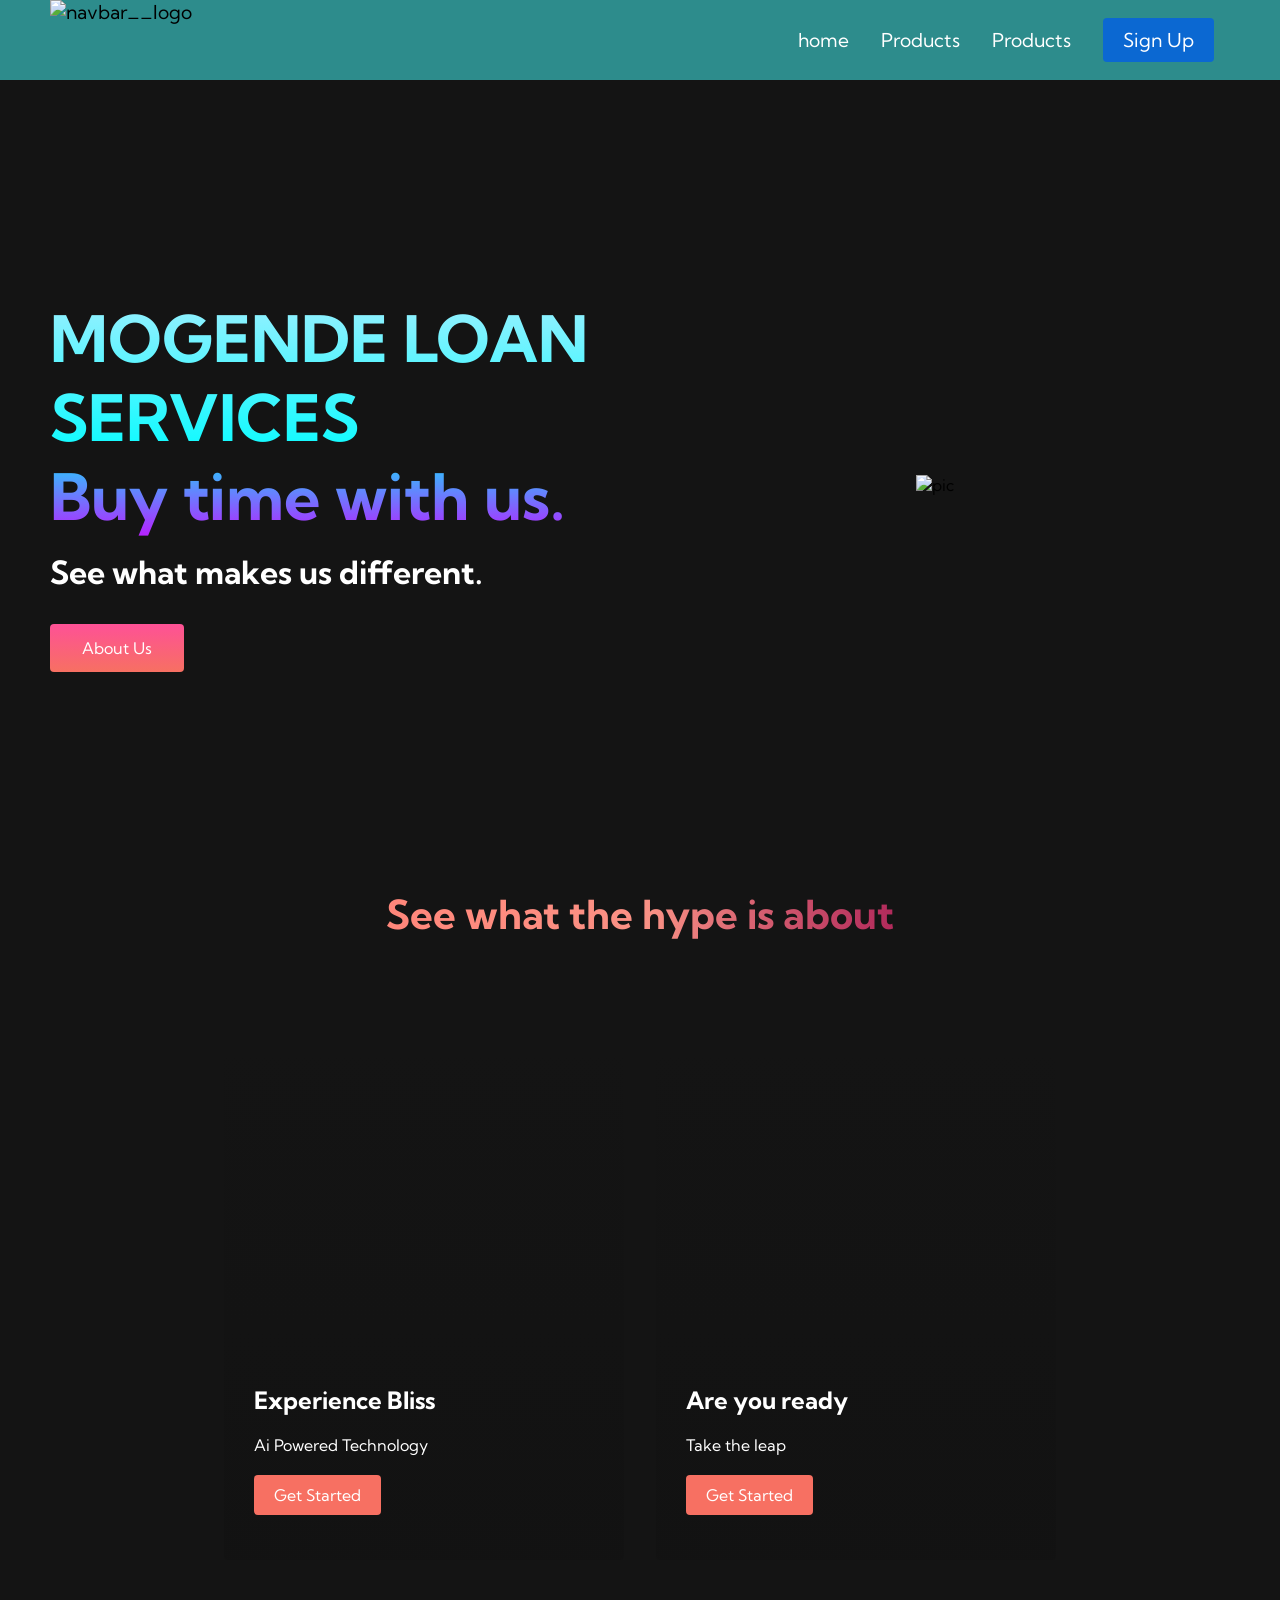
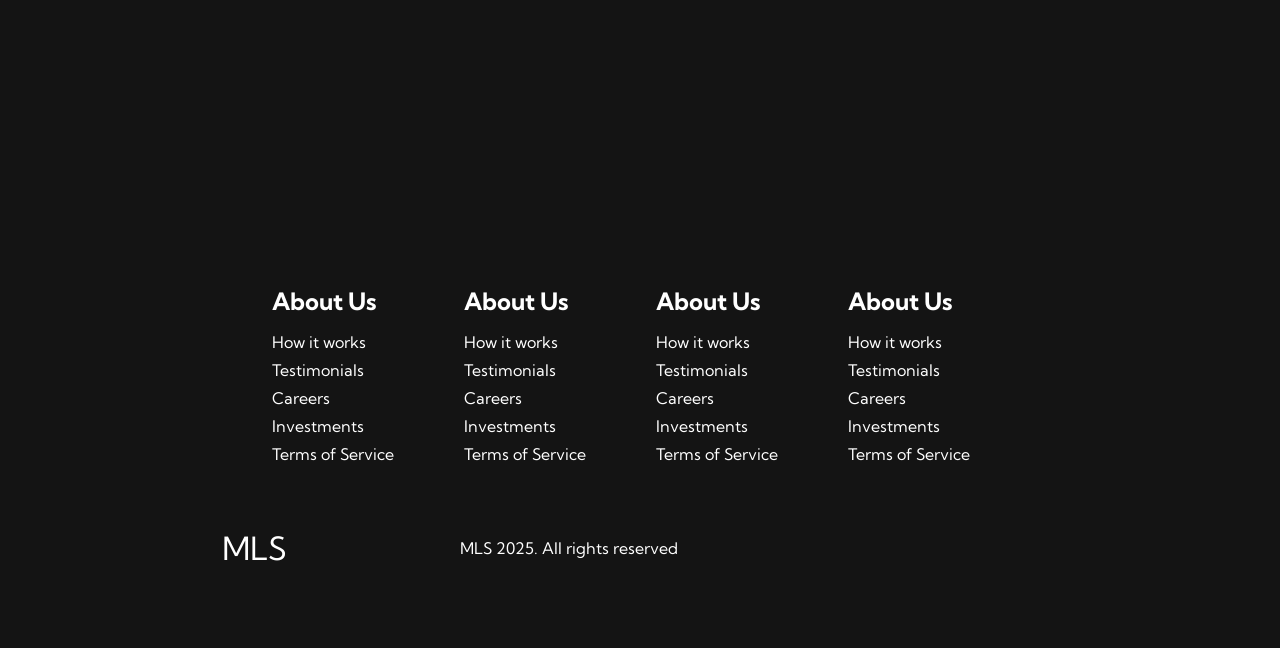
==== index.html @ 2006747d "quick fix" ====
<!DOCTYPE html>
<html lang="en">
<head>
    <meta charset="UTF-8">
    <meta name="viewport" content="width=device-width, initial-scale=1.0">
    <title>MLS website</title>
    <link rel="stylesheet" href="styles.css">
    <link rel="preconnect" href="https://fonts.googleapis.com">
<link rel="preconnect" href="https://fonts.gstatic.com" crossorigin>
<link href="https://fonts.googleapis.com/css2?family=Kumbh+Sans:wght,YOPQ@100..900,300&display=swap" rel="stylesheet">
</head>
<body>
    <nav class="navbar">
       <div class="navbar__container">
        <img src="/images/Mogende loan service logo.png" alt="navbar__logo">
        <div class="navbar__toggle" id="mobile-menu">
           <span class="bar"></span>  
           <span class="bar"></span>  
           <span class="bar"></span>  
           <span class="bar"></span>  
           <span class="bar"></span>  
        </div>
        <ul class="navbar__menu">
          <li class="navbar__item">
            <a href="index.html" class="navbar__links">home</a>
          </li>
          <li class="navbar__item">
            <a href="Product.html" class="navbar__links">Products</a>
          </li>
          <li class="navbar__item">
            <a href="/" class="navbar__links">Products</a>
          </li>
          <li class="navbar__btn">
            <a href="/" class="button">Sign Up</a>
          </li>
        </ul>
       </div>
    </nav>

    <!-- Hero Section -->
     <div class="main">
        <div class="main__container">
            <div class="main__content">
                <h1>MOGENDE LOAN SERVICES</h1>
                <h2>Buy time with us.</h2>
                <P>See what makes us different.</P>
                <button class="main__btn"><a href="About.html">About Us</a></button>
            </div>
            <div class="main__img--container">
                <img src="/images/Mogende loan service logo.png" alt="pic" id="main__img">
            </div>
        </div>
     </div>

     <!-- Services Section -->
     <div class="services">
        <h1>See what the hype is about</h1>
        <div class="services__container">
           <div class="services__card">
            <h2>Experience Bliss</h2>
            <p>Ai Powered Technology</p>
            <button>Get Started</button>
           </div> 
           <div class="services__card">
            <h2>Are you ready</h2>
            <p>Take the leap</p>
            <button>Get Started</button>
           </div> 
        </div>
     </div> 

     <!-- Footer Section -->
      <div class="footer__container">
        <div class="footer__links">
           <div class="footer__link--wrapper">
             <div class="footer__link--items">
                <h2>About Us</h2>
                <a href="/">How it works</a>
                <a href="/">Testimonials</a>
                <a href="/">Careers</a>
                <a href="/">Investments</a>
                <a href="/">Terms of Service</a>
              </div> 
              <div class="footer__link--items">
                <h2>About Us</h2>
                <a href="/">How it works</a>
                <a href="/">Testimonials</a>
                <a href="/">Careers</a>
                <a href="/">Investments</a>
                <a href="/">Terms of Service</a>
              </div>
           </div>
            <div class="footer__link--wrapper">
             <div class="footer__link--items">
                <h2>About Us</h2>
                <a href="/">How it works</a>
                <a href="/">Testimonials</a>
                <a href="/">Careers</a>
                <a href="/">Investments</a>
                <a href="/">Terms of Service</a>
              </div> 
              <div class="footer__link--items">
                <h2>About Us</h2>
                <a href="/">How it works</a>
                <a href="/">Testimonials</a>
                <a href="/">Careers</a>
                <a href="/">Investments</a>
                <a href="/">Terms of Service</a>
              </div>
           </div>
        </div>
        <div class="social__media">
            <div class="social__media--wrap">
               <div class="footer__logo">
                <a href="/" id="footer__logo"><i class="fas fa-gem"></i>MLS</a>
               </div> 
               <p class="website__rights">MLS 2025. All rights reserved</p>
               <div class="social__icons">
                <a href="/" class="social__icon--link" target="_blank">
                  <i class="fab fa-facebook"></i>
                </a>
                <a href="/" class="social__icon--link" target="_blank">
                  <i class="fab fa-instagram"></i>
                </a>
                <a href="/" class="social__icon--link" target="_blank">
                  <i class="fab fa-twitter"></i>
                </a>
                <a href="/" class="social__icon--link" target="_blank">
                  <i class="fab fa-linkedin"></i>
                </a>
                <a href="/" class="social__icon--link" target="_blank">
                  <i class="fab fa-facebook"></i>
                </a>
               </div>
            </div>
        </div>
      </div>

    <script src="app.js"></script>
</body>
</html>
---- styles.css ----
* {
  box-sizing: border-box;
  margin: 0;
  padding: 0;
  font-family: 'Kumbh Sans', sans-serif;
}

.navbar {
   background: rgb(45, 140, 140); 
   height: 80px;
   display: flex;
   justify-content: center;
   align-items: center;
   font-size: 1.2rem;
   position: sticky;
   top: 0;
   z-index: 999;
}

.navbar__container {
    display: flex;
    justify-content: space-between;
    height: 80px;
    z-index: 1;
    width: 100%;
    max-width: 1300px;
    margin: 0 auto;
    padding: 0 50px;
}

#navbar__logo {
    background-color: #ff8177;
    background-image: linear-gradient(to top,#ff0844 0%, #ffb199 100%);
    background-size: 100%;
    -webkit-background-clip: text;
    -moz-background-clip: text;
    -webkit-text-fill-color: transparent;
    -moz-text-fill-color: transparent;
    display: flex;
    align-items: center;
    cursor: pointer;
    text-decoration: none;
    font-size: 2rem;
}

.fa-gem {
    margin-right: 2rem;
}

.navbar__menu {
    display: flex;
    align-items: center;
    list-style: none;
    text-align: center;
}

.navbar__item {
    height: 80px;
}

.navbar__links {
    color: #fff;
    display: flex;
    align-items: center;
    justify-content: center;
    text-decoration: none;
    padding: 0 1rem;
    height: 100%;
}

.navbar__btn {
    display: flex;
    justify-content: center;
    align-items: center;
    padding: 0 1rem;
    width: 100%;
}

.button {
    display: flex;
    justify-content: center;
    align-items: center;
    text-decoration: none;
    padding: 10px 20px;
    height: 100%;
    width: 100%;
    border: none;
    outline: none;
    border-radius: 4px;
    background: #0b68d2;
    color: #fff;
}

.button:hover {
    background: #4837ff;
    transition: all 0.3s ease;
}

.navbar__links:hover {
    color: #f77062;
    transition: all 0.3s ease;
}

@media screen and (max-width: 960px) {
    .navbar__container{
        display: flex;
        justify-content: space-between;
        height: 80px;
        z-index: 1;
        width: 100%;
        max-width: 1300px;
        padding: 0;
    }

    .navbar__menu {
        display: grid;
        grid-template-columns: auto;
        margin: 0;
        width: 100%;
        position: absolute;
        top: -1000px;
        opacity: 0;
        transition: all 0.5 ease;
        height: 50vh;
        z-index: -1;
    }

    .navbar__menu.active {
        background: #131313;
        top: 100%;
        opacity: 1;
        transition: all 0.5s ease;
        z-index: 99;
        height: 50vh;
        font-size: 1.6rem;
    }

    #navbar__logo {
        padding-left: 25px;
    }

    .navbar__toggle .bar{
        width: 25px;
        height: 3px;
        margin: 5px auto;
        transition: all 0.3s ease-in-out;
        background: #fff;
    }

    .navbar__item {
        width: 100%;
    }

    .navbar__links {
        text-align: center;
        padding: 2rem;
        width: 100%;
        display: table;
    }

    #mobile-menu {
        position: absolute;
        top: 20%;
        right: 5%;
        transform: translate(5%, 20%);
    }

    .navbar__btn {
        padding-bottom: 2rem;
    }

    .button {
        display: flex;
        justify-content: center;
        align-items: center;
        width: 80%;
        height: 80px;
        margin: 0;
    }

    .navbar__toggle .bar {
        display: block;
        cursor: pointer;
    }

    #mobile-menu.is-active .bar:nth-child(2) {
        opacity: 0;
    }

    #mobile-menu.is-active .bar:nth-child(1) {
        transform: translateY(8px) rotate(45deg);
    }

     #mobile-menu.is-active .bar:nth-child(3) {
        transform: translateY(-8px) rotate(-45deg);
    }
}

/* hero section CSS */
.main {
   background-color: #141414;
}

.main__container {
    display: grid;
    grid-template-columns: 1fr 1fr;
    align-items: center;
    justify-self: center;
    margin: 0 auto;
    height: 90vh;
    background-color: #141414;
    z-index: 1;
    width: 100%;
    max-width: 1300px;
    padding: 0 50px;
}

.main__content h1 {
    font-size: 4rem;
    background-color: #77f6ff;
    background-image: linear-gradient(to top, #08fbff 0%, #99f0ff 100%);
    background-size: 100%;
    -webkit-background-clip: text;
    -moz-background-clip: text;
    -webkit-text-fill-color: transparent;
    -moz-text-fii-color: transparent;
}

.main__content h2 {
     font-size: 4rem;
    background-color: #ff8177;
    background-image: linear-gradient(to top, #b721ff 0%, #21d4fd 100%);
    background-size: 100%;
    -webkit-background-clip: text;
    -moz-background-clip: text;
    -webkit-text-fill-color: transparent;
    -moz-text-fii-color: transparent;
}

.main__content p {
    margin-top: 1rem;
    font-size: 2rem;
    font-weight: 700;
    color: #fff;
}

.main__btn {
    font-size: 1rem;
    background-image: linear-gradient(to top, #f77062 0%, #fe5196 100%);
    padding: 14px 32px;
    border: none;
    border-radius: 4px;
    color: #fff;
    margin-top: 2rem;
    cursor: pointer;
    position: relative;
    transition: all 0.35s;
    outline: none;
}

.main__btn a {
    position: relative;
    z-index: 2;
    color: #fff;
    text-decoration: none;
}

.main__btn::after {
    position: absolute;
    content: '';
    top: 0;
    left: 0;
    width: 0;
    height: 100%;
    background: #4837ff;
    transition: all 0.35s;
    border-radius: 4px;
}

.main__btn:hover {
    color: #fff;
}

.main__btn:hover::after {
    width: 100%;
}

.main__img--container {
    text-align: center;
}

#main__img {
    height: 80%;
    width: 80%;
}

/* Mobile responsive */
@media screen and (max-width: 768px) {
    .main__container {
        display: grid;
        grid-template-columns: auto;
        align-items: center;
        justify-self: center;
        width: 100%;
        margin: 0 auto;
        height: 90vh;
    }

    .main__content {
        text-align: center;
        margin-bottom: 4rem;
    }

    .main__content h1 {
        font-size: 2.5rem;
        margin-top: 2rem;
    }

    .main__content h2 {
        font-size: 3rem;
    }

    .main__content p {
        margin-top: 1rem;
        font-size: 1.5rem;
    }
}

@media screen and (max-width:480px) {
    .main__content h1 {
        font-size: 2rem;
        margin-top: 3rem;
    }

    .main__content h2 {
        font-size: 2rem;
    }

    .main__content p {
        margin-top: 2rem;
        font-size: 1.5rem;
    }

    .main__btn {
        padding: 12px 36px;
        margin: 2.5rem 0;
    }
}

/* Services Section CSS */
.services {
    background: #141414;
    display: flex;
    flex-direction: column;
    align-items: center;
    height: 100vh;
}

.services h1 {
    background-color: #ff8177;
    background-image: linear-gradient(to right, #ff8177 0%, #ff867a 0%, #ff8c7f 21%, #f99185 52%, #cf556c 78%, #b12a5b 100%);
    background-size: 100%;
    margin-bottom: 5rem;
    font-size: 2.5rem;
    -webkit-background-clip: text;
    -moz-background-clip: text;
    -webkit-text-fill-color: transparent;
    -moz-text-fii-color: transparent;
}

.services__container {
    display: flex;
    justify-content: center;
    flex-wrap: wrap;
}

.services__card {
    margin: 1rem;
    height: 525px;
    width: 400px;
    border-radius: 4px;
    background-image: linear-gradient(to bottom, rgba(0,0,0,0) 0%, rgba(17,17,17,0.6) 100%), url('/Images/money.jpg'); 
    background-size: cover;
    position: relative;
    color: #fff;
}

.services__card:nth-child(2) {
    background-image: linear-gradient(to bottom, rgba(0,0,0,0) 0%, rgba(17,17,17,0.6) 100%), url('/Images/master\ cards.jpg'); 
}

.services h2 {
    position: absolute;
    top: 350px;
    left: 30px;
}

.services__card p {
    position: absolute;
    top: 400px;
    left: 30px;
}

.services__card button {
    color: #fff;
    padding: 10px 20px;
    border: none;
    outline: none;
    border-radius: 4px;
    background: #f77062;
    position: absolute;
    top: 440px;
    left: 30px;
    font-size: 1rem;
    cursor: pointer;
}

.services__card:hover {
    transform: scale(1.075);
    transition: 0.2s ease-in;
    cursor: pointer;
}

@media screen and (max-width: 960px) {
    .services {
        height: 1600px;
    }

    .services h1 {
        font-size: 2rem;
        margin-top: 12rem;
    }
}

@media screen and (max-width: 480px) {
    .services {
        height: 1400px;
    }

    .services h1 {
        font-size: 1.2rem;
    }

    .services__card {
        width: 300px;
    }
}

/* footer CSS */ 
.footer__container {
    background-color: #141414;
    padding: 5rem 0;
    display: flex;
    flex-direction: column;
    justify-content: center;
    align-items: center;
}

#footer__logo {
    color: #fff;
    display: flex;
    align-items: center;
    cursor: pointer;
    text-decoration: none;
    font-size: 2rem;
}

.footer__links {
    width: 100%;
    max-width: 1000px;
    display: flex;
    justify-content: center;
}

.footer__link--wrapper {
    display:flex;
}

.footer__link--items {
    display: flex;
    flex-direction: column;
    align-items: flex-start;
    margin: 16px;
    text-align: left;
    width: 160px;
    box-sizing: border-box;
}

.footer__link--items h2 {
    margin-bottom: 16px;
}

.footer__link--items > h2 {
    color: #fff;
}

.footer__link--items a {
    color: #fff;
    text-decoration: none;
    margin-bottom: 0.5rem;
}

.footer__link--items a:hover {
    color: #e9e9e9;
    transition: 0.3s ease-out;
}

/* social icons */
.social__icon--link {
    color: #fff;
    font-size: 24px;
}

.social__media {
    max-width: 1000px;
    width: 100%;
}

.social__media--wrap {
    display: flex;
    justify-content: space-between;
    align-items: center;
    width: 90%;
    max-width: 1000px;
    margin: 40px auto 0 auto;
}

.social__icons {
    display: flex;
    justify-content: space-between;
    align-items: center;
    width: 240px;
}

.social__logo {
    color: #fff;
    justify-self: flex-start;
    margin-left: 20px;
    cursor: pointer;
    font-size: 2rem;
    display: flex;
    align-items: center;
    margin-bottom: 16px;
}

.website__rights {
    color: #fff;
}

@media screen and (max-width: 820px) {
    .footer__links {
        padding-top: 2rem;
    }

    #footer__logo {
        margin-bottom: 2rem;
    }

    .website__rights {
        margin-bottom: 2rem;
    }

    .footer__link--wrapper {
        flex-direction: column;
    }

    .social__media--wrap {
        flex-direction: column;
    }
}

@media screen and (max-width: 480px) {
    .footer__link--items{
        margin: 0;
        padding: 10px;
        width: 100%;
    }
}

.container { 
            background-color: rgba(255, 255, 255, 0.9);
            margin: 40px auto; 
            padding: 30px; 
            max-width: 700px; 
            border-radius: 15px; 
            box-shadow: 0 4px 10px rgba(0,0,0,0.1);
            left: 50px;} 
.main__about {
     background-image: url('/images/background.jpg');
     padding: 30px;
     align-items: center;
}
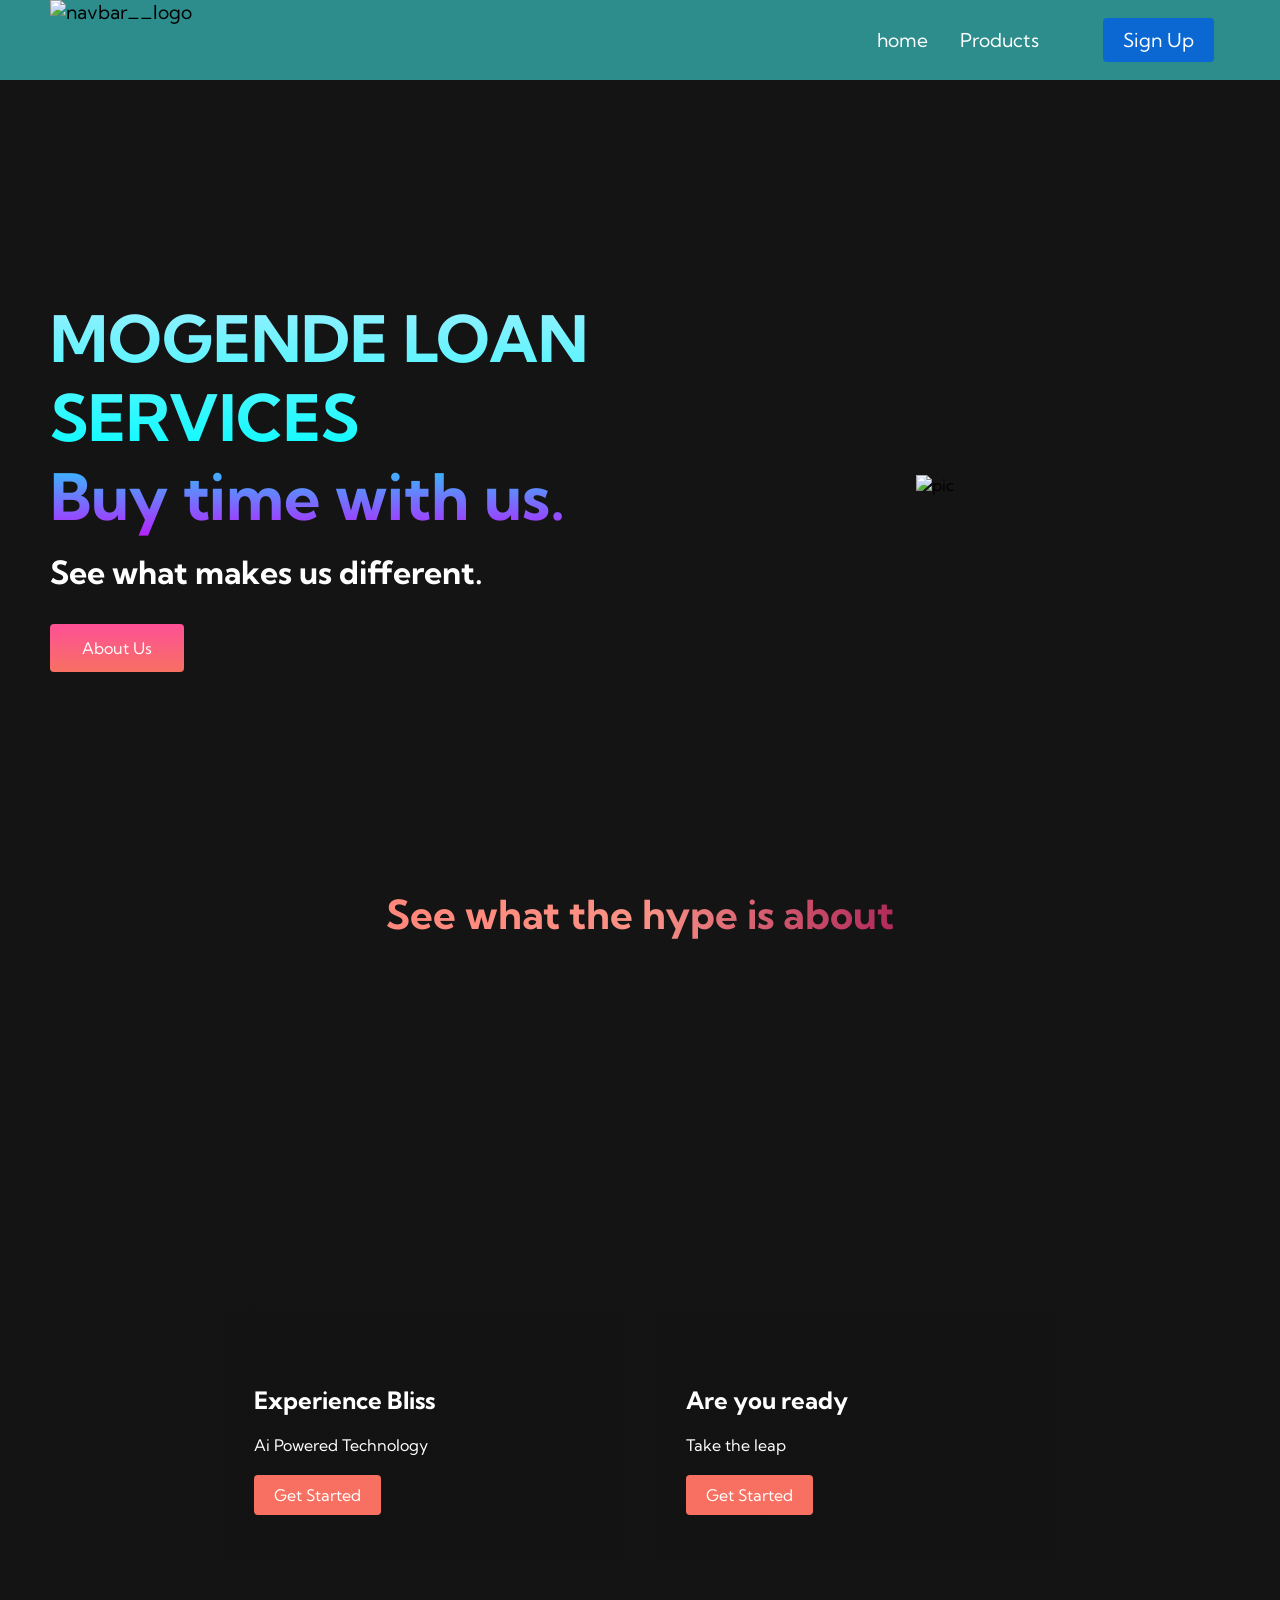
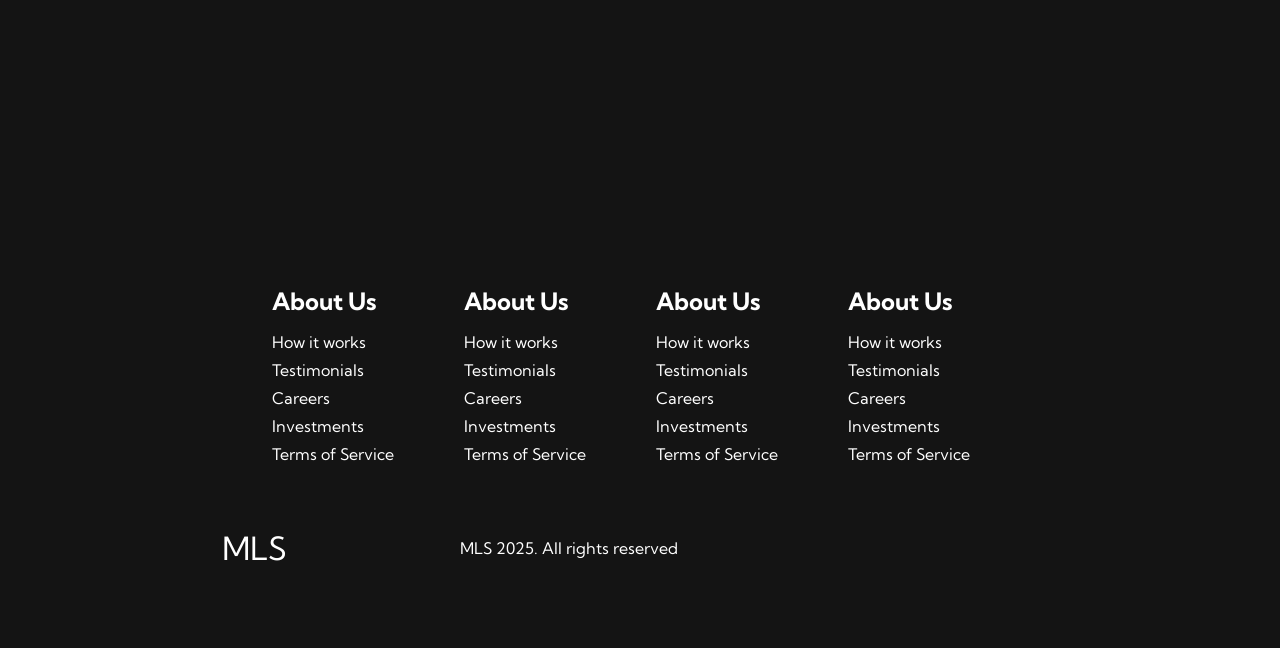
==== commit 81a0ea73: "fix link" ====
--- a/index.html
+++ b/index.html
@@ -28,7 +28,7 @@
             <a href="Product.html" class="navbar__links">Products</a>
           </li>
           <li class="navbar__item">
-            <a href="/" class="navbar__links">Products</a>
+            <a href="/" class="navbar__links"></a>
           </li>
           <li class="navbar__btn">
             <a href="/" class="button">Sign Up</a>
@@ -138,4 +138,4 @@
 
     <script src="app.js"></script>
 </body>
-</html>+</html>
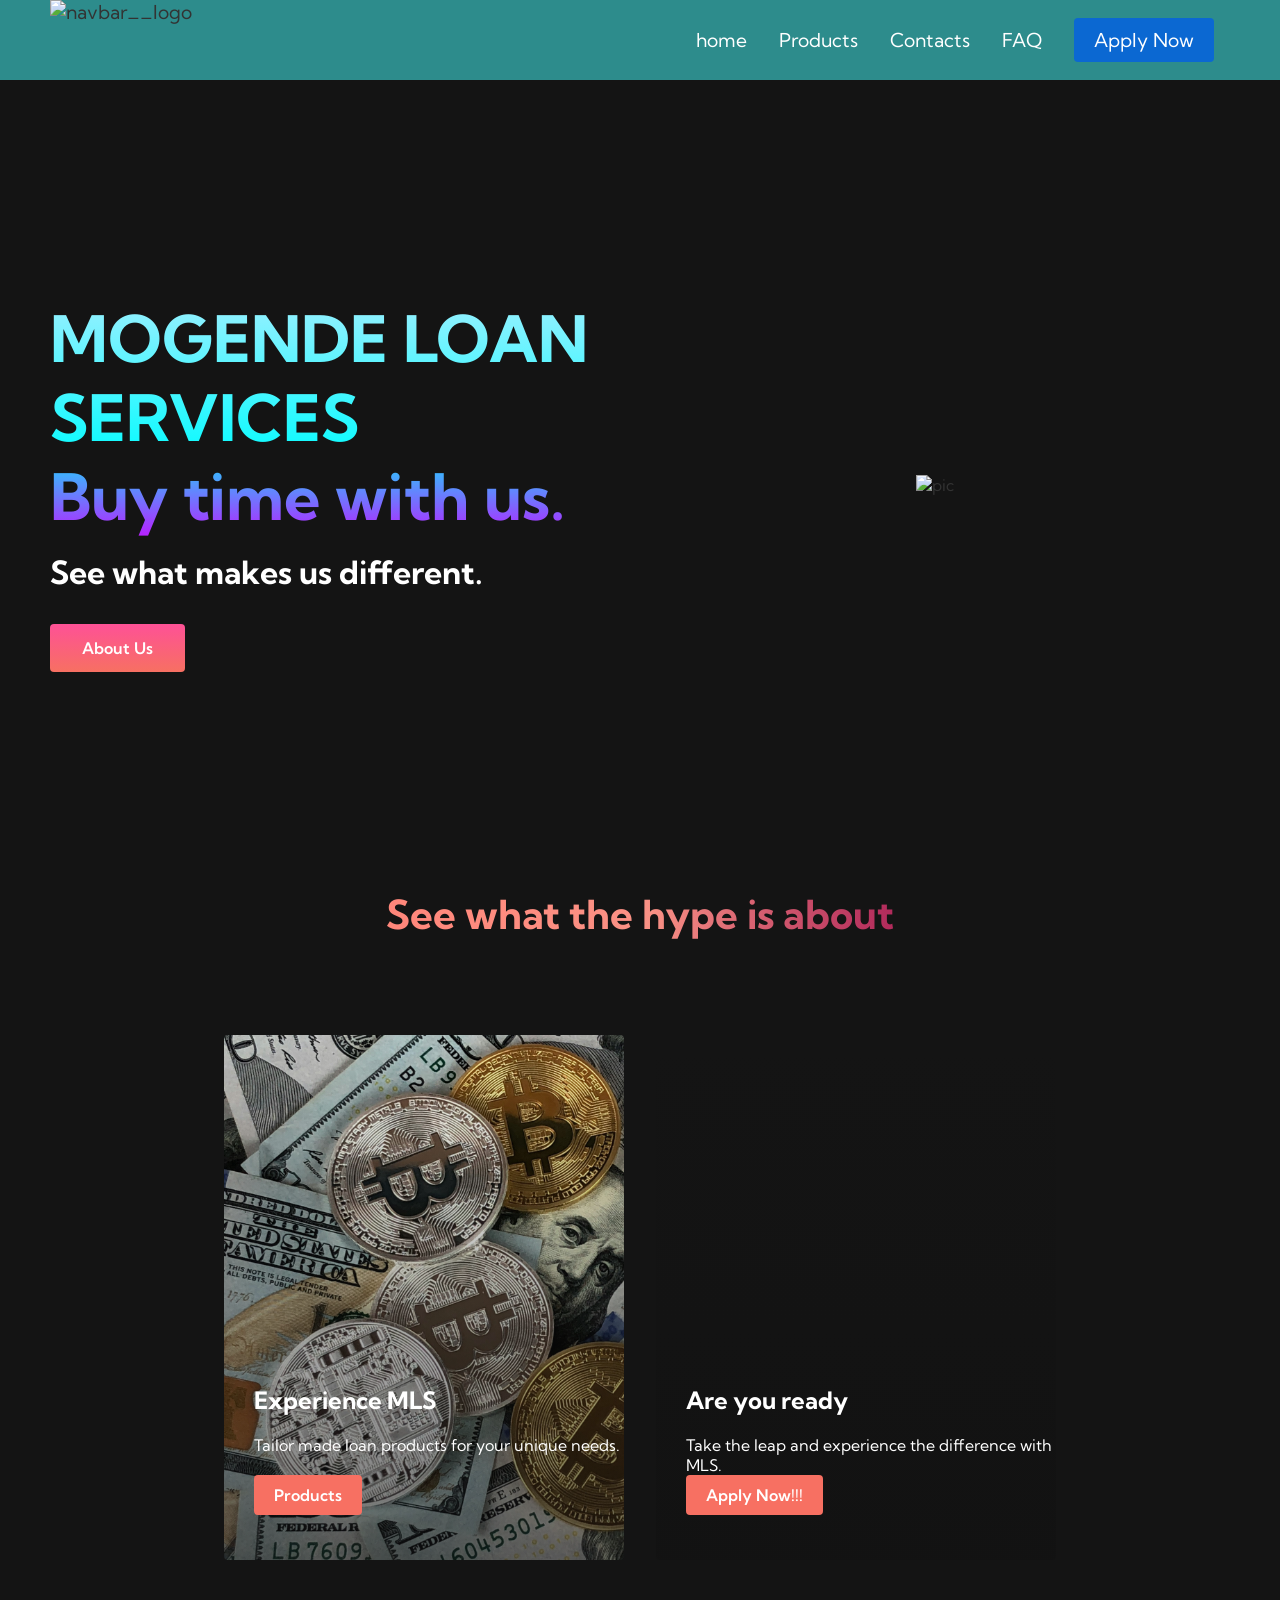
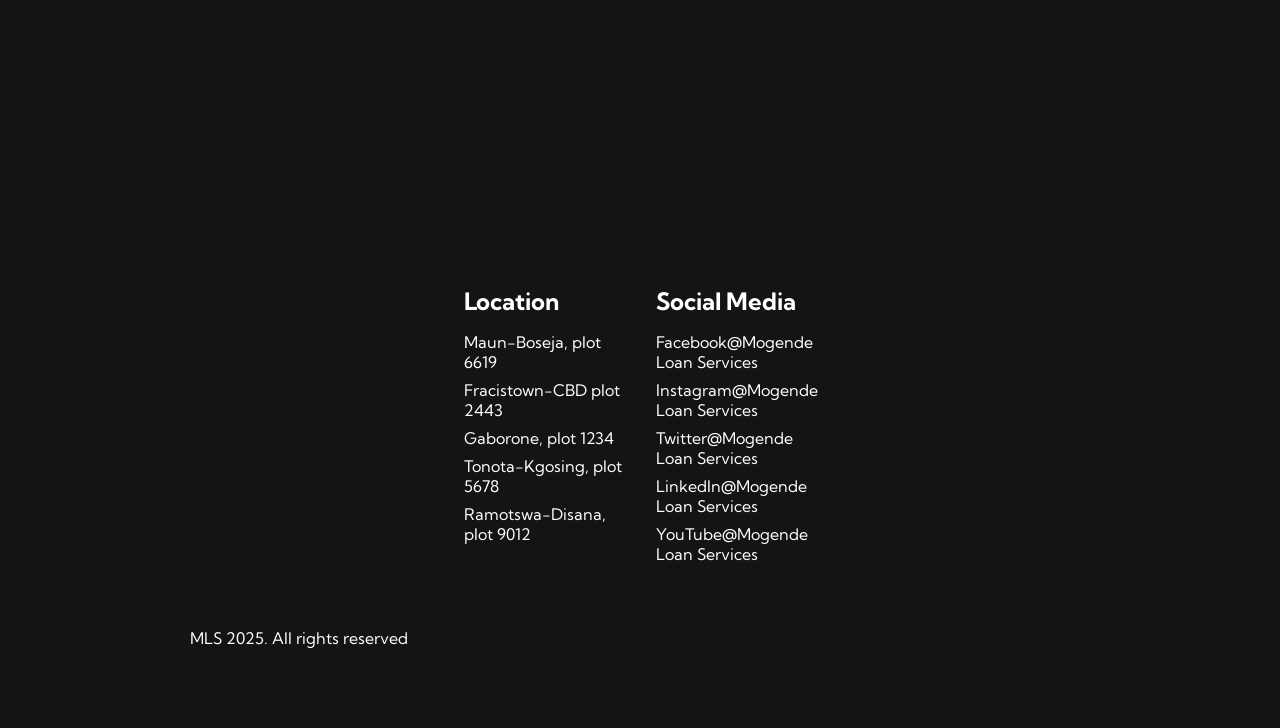
==== commit 50e873f9: "overall touch" ====
--- a/index.html
+++ b/index.html
@@ -12,7 +12,7 @@
 <body>
     <nav class="navbar">
        <div class="navbar__container">
-        <img src="/images/Mogende loan service logo.png" alt="navbar__logo">
+        <img src="images/Mogende loan service logo.png" alt="navbar__logo">
         <div class="navbar__toggle" id="mobile-menu">
            <span class="bar"></span>  
            <span class="bar"></span>  
@@ -28,10 +28,13 @@
             <a href="Product.html" class="navbar__links">Products</a>
           </li>
           <li class="navbar__item">
-            <a href="/" class="navbar__links"></a>
+            <a href="table.html" class="navbar__links">Contacts</a>
+          </li>
+          <li class="navbar__item">
+            <a href="FAQ Page.html" class="navbar__links">FAQ</a>
           </li>
           <li class="navbar__btn">
-            <a href="/" class="button">Sign Up</a>
+            <a href="Application Form.html" class="button">Apply Now</a>
           </li>
         </ul>
        </div>
@@ -47,7 +50,7 @@
                 <button class="main__btn"><a href="About.html">About Us</a></button>
             </div>
             <div class="main__img--container">
-                <img src="/images/Mogende loan service logo.png" alt="pic" id="main__img">
+                <img src="images/Mogende loan service logo.png" alt="pic" id="main__img">
             </div>
         </div>
      </div>
@@ -57,14 +60,18 @@
         <h1>See what the hype is about</h1>
         <div class="services__container">
            <div class="services__card">
-            <h2>Experience Bliss</h2>
-            <p>Ai Powered Technology</p>
-            <button>Get Started</button>
+            <h2>Experience MLS</h2>
+            <p>Tailor made loan products for your unique needs.</p>
+            <a href="Product.html">
+              <button>Products</button>
+            </a>
            </div> 
            <div class="services__card">
             <h2>Are you ready</h2>
-            <p>Take the leap</p>
-            <button>Get Started</button>
+            <p>Take the leap and experience the difference with MLS.</p>
+            <a href="Application Form.html">
+              <button>Apply Now!!!</button>
+            </a>
            </div> 
         </div>
      </div> 
@@ -74,64 +81,26 @@
         <div class="footer__links">
            <div class="footer__link--wrapper">
              <div class="footer__link--items">
-                <h2>About Us</h2>
-                <a href="/">How it works</a>
-                <a href="/">Testimonials</a>
-                <a href="/">Careers</a>
-                <a href="/">Investments</a>
-                <a href="/">Terms of Service</a>
+                <h2>Location</h2>
+                <a href="/">Maun-Boseja, plot 6619</a>
+                <a href="/">Fracistown-CBD plot 2443</a>
+                <a href="/">Gaborone, plot 1234</a>
+                <a href="/">Tonota-Kgosing, plot 5678</a>
+                <a href="/">Ramotswa-Disana, plot 9012</a>
               </div> 
               <div class="footer__link--items">
-                <h2>About Us</h2>
-                <a href="/">How it works</a>
-                <a href="/">Testimonials</a>
-                <a href="/">Careers</a>
-                <a href="/">Investments</a>
-                <a href="/">Terms of Service</a>
-              </div>
-           </div>
-            <div class="footer__link--wrapper">
-             <div class="footer__link--items">
-                <h2>About Us</h2>
-                <a href="/">How it works</a>
-                <a href="/">Testimonials</a>
-                <a href="/">Careers</a>
-                <a href="/">Investments</a>
-                <a href="/">Terms of Service</a>
-              </div> 
-              <div class="footer__link--items">
-                <h2>About Us</h2>
-                <a href="/">How it works</a>
-                <a href="/">Testimonials</a>
-                <a href="/">Careers</a>
-                <a href="/">Investments</a>
-                <a href="/">Terms of Service</a>
+                <h2>Social Media</h2>
+                <a href="/" target="_blank">Facebook@Mogende Loan Services</a>
+                <a href="/" target="_blank">Instagram@Mogende Loan Services</a>
+                <a href="/" target="_blank">Twitter@Mogende Loan Services</a>
+                <a href="/" target="_blank">LinkedIn@Mogende Loan Services</a>
+                <a href="/" target="_blank">YouTube@Mogende Loan Services</a>
               </div>
            </div>
         </div>
         <div class="social__media">
-            <div class="social__media--wrap">
-               <div class="footer__logo">
-                <a href="/" id="footer__logo"><i class="fas fa-gem"></i>MLS</a>
-               </div> 
+            <div class="social__media--wrap"> 
                <p class="website__rights">MLS 2025. All rights reserved</p>
-               <div class="social__icons">
-                <a href="/" class="social__icon--link" target="_blank">
-                  <i class="fab fa-facebook"></i>
-                </a>
-                <a href="/" class="social__icon--link" target="_blank">
-                  <i class="fab fa-instagram"></i>
-                </a>
-                <a href="/" class="social__icon--link" target="_blank">
-                  <i class="fab fa-twitter"></i>
-                </a>
-                <a href="/" class="social__icon--link" target="_blank">
-                  <i class="fab fa-linkedin"></i>
-                </a>
-                <a href="/" class="social__icon--link" target="_blank">
-                  <i class="fab fa-facebook"></i>
-                </a>
-               </div>
             </div>
         </div>
       </div>
--- a/styles.css
+++ b/styles.css
@@ -379,14 +379,25 @@
     height: 525px;
     width: 400px;
     border-radius: 4px;
-    background-image: linear-gradient(to bottom, rgba(0,0,0,0) 0%, rgba(17,17,17,0.6) 100%), url('/Images/money.jpg'); 
+    background-image: linear-gradient(to bottom, rgba(0,0,0,0) 0%, rgba(17,17,17,0.6) 100%), url('../images/money.jpg'); 
     background-size: cover;
     position: relative;
     color: #fff;
 }
 
-.services__card:nth-child(2) {
-    background-image: linear-gradient(to bottom, rgba(0,0,0,0) 0%, rgba(17,17,17,0.6) 100%), url('/Images/master\ cards.jpg'); 
+.services__card--about {
+    margin: 1rem;
+    height: 525px;
+    width: 500px;
+    border-radius: 4px;
+    background-image: linear-gradient(to bottom, rgba(0,0,0,0) 0%, rgba(17,17,17,0.6) 100%),url('../images/money.jpg') ; 
+    background-size: cover;
+    position: relative;
+    color: #fff;
+}
+
+ .services__card:nth-of-type(2) {
+    background-image: linear-gradient(to bottom, rgba(0,0,0,0) 0%, rgba(17,17,17,0.6) 100%),url('../images/master cards.jpg'); 
 }
 
 .services h2 {
@@ -395,10 +406,33 @@
     left: 30px;
 }
 
+.services__card--about h3 {
+    left: 30px;
+    padding-left: 30px;
+    padding-top: 30px;
+    font-size: x-large;
+    font-weight: bolder;
+}
+.services__card--about h4 {
+    left: 30px;
+    padding-left: 30px;
+}
+.services__card--about h5 {
+    left: 30px;
+    padding-left: 30px;
+}
+
 .services__card p {
     position: absolute;
     top: 400px;
     left: 30px;
+}
+
+.services__card--about p {
+    padding-left: 30px;
+    font-size: larger;
+    font-weight: bolder;
+    padding-top: 15px;
 }
 
 .services__card button {
@@ -414,6 +448,19 @@
     font-size: 1rem;
     cursor: pointer;
 }
+.services__card--about button {
+    color: #fff;
+    margin-left: 30px;
+    border: none;
+    outline: none;
+    border-radius: 4px;
+    background: #f77062;
+    position: flex;
+    top: 500px;
+    left: 30px;
+    font-size: 1rem;
+    cursor: pointer;
+}
 
 .services__card:hover {
     transform: scale(1.075);
@@ -545,6 +592,7 @@
 
 .website__rights {
     color: #fff;
+    align-items: center;
 }
 
 @media screen and (max-width: 820px) {
@@ -586,7 +634,112 @@
             box-shadow: 0 4px 10px rgba(0,0,0,0.1);
             left: 50px;} 
 .main__about {
-     background-image: url('/images/background.jpg');
+     background-color: #141414;
      padding: 30px;
      align-items: center;
-}+     background-size: cover;
+     position: relative;
+}
+
+   .container { 
+            background-color: rgba(255, 255, 255, 0.9);
+            margin: 40px auto; 
+            padding: 30px; 
+            max-width: 700px; 
+            border-radius: 15px; 
+            box-shadow: 0 4px 10px rgba(0,0,0,0.1);
+            left: 50px;}
+          body{
+            margin: 0;
+            font-family: 'Segoe UI', Tahoma, Geneva, Verdana, sans-serif;
+            background-size: cover;
+            background-position: center;
+            color: #333;
+            background-image: url(images/master\ cards.jpg);
+            background-size: 100px 100px 100px 100px;} 
+          
+         
+        /* --- Nice form layout --- */
+          form{
+            display: grid;
+            grid-template-columns: 1fr 1fr;
+            gap: 16px 18px;
+        }
+        .full{ 
+            grid-column: 1 / -1; 
+        }
+        label{
+            display: block;
+            font-weight: 600;
+            margin-bottom: 6px;
+        }
+        input, select{
+            width: 100%;
+            padding: 12px;
+            border-radius: 10px;
+            border: 1px solid #e5e7eb;
+            font-size: 15px;
+            background: #fff;
+            outline: none;
+        }
+        input:focus,select:focus{
+            border-color: #2563eb;
+            box-shadow: 0 0 0 4px rgba(37,99,235,0.15);
+        }
+        .hint{
+            display: block;
+            margin-top: 6px;
+            font-size: 12px;
+            color: #6b7280;
+        }
+        /* --- Buttons --- */
+        .actions{
+            display: flex;
+            gap: 12px;
+            justify-content: flex-end;
+            margin-top: 4px;
+        }
+        button{
+            appearance: none;
+            border: none;
+            border-radius: 10px;
+            padding: 12px 18px;
+            font-weight: 600;
+            cursor: pointer;
+        }
+        button:active{transform: translateY(1px);}
+        .btn-primary{
+            background: #2563eb;
+            color: #fff;
+            box-shadow: 0 6px rgba(37,99,235,0.25);
+        }
+        .btn-primary:hover{ background: #1e49b8; }
+        
+        .btn-ghost{
+        background: transparent;
+        color: #111827;
+        border: 1px solid #e5e7eb;
+        }
+        
+        .btn-ghost:hover{
+        background: #f8fafc;
+        }
+        
+        /* Responsive */
+        @media (max-width: 640px){
+        form{ grid-template-columns: 1fr; }
+        .actions{ justify-content: stretch; }
+        .actions button{ flex: 1; }
+        }
+            /* LEFT CONTENT AREA */
+            .content {
+                flex: 1;  
+                background-color: rgba(151, 146, 146, 0.9);
+                padding: 30px;
+                border-radius: 15px;
+                box-shadow: 0 4px 10px rgba(0,0,0,0.1);
+
+            }
+            
+            
+
